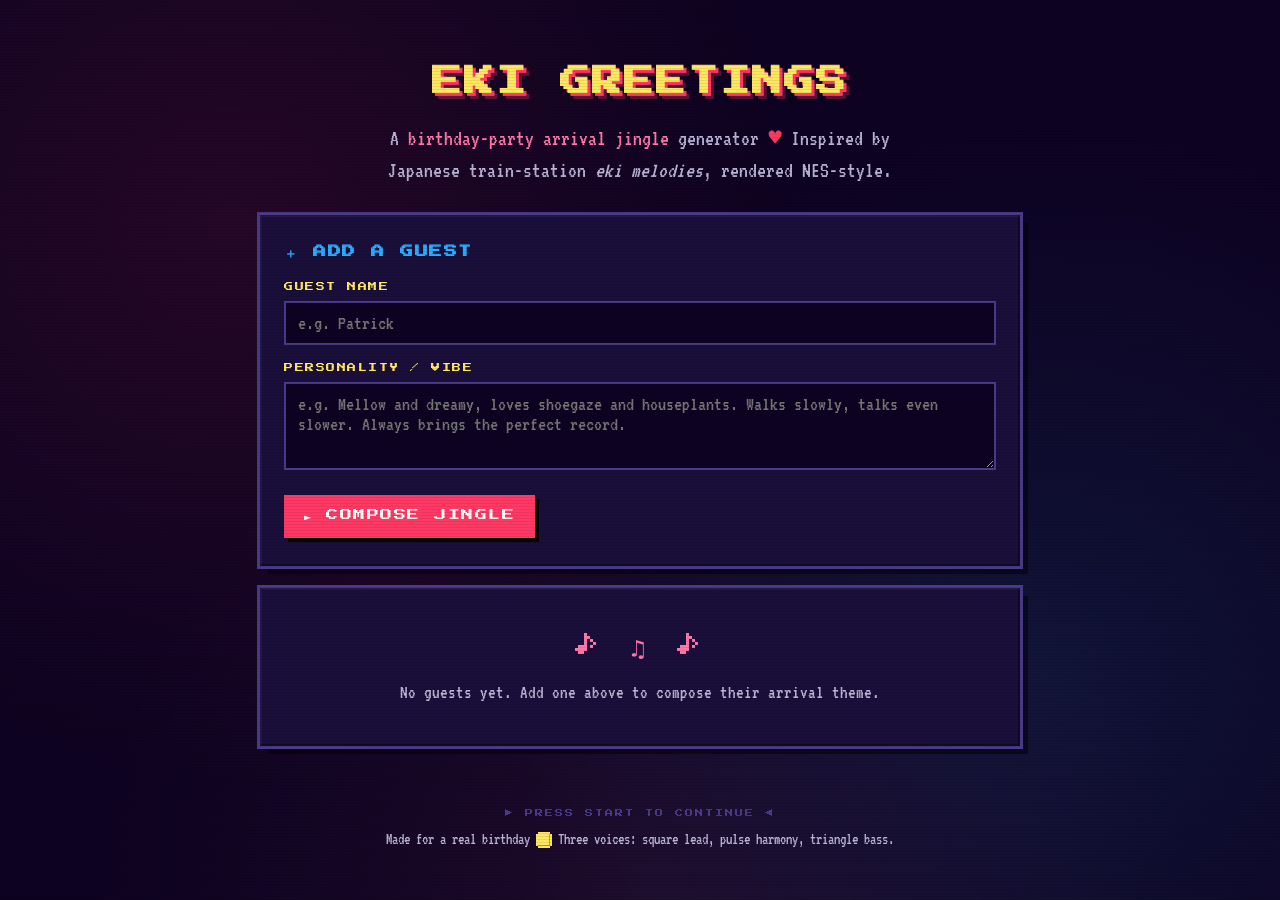
==== eki_greetings.html @ f9f4a889 "feat: add EKI Greetings birthday party jingle generator Co-Authored-By: Claude Opus 4.7 (1M context)" ====
<!DOCTYPE html>
<html lang="en">
<head>
<meta charset="UTF-8">
<meta name="viewport" content="width=device-width, initial-scale=1">
<title>EKI GREETINGS — Birthday Party Jingles</title>
<link rel="preconnect" href="https://fonts.googleapis.com">
<link rel="preconnect" href="https://fonts.gstatic.com" crossorigin>
<link href="https://fonts.googleapis.com/css2?family=Press+Start+2P&family=VT323&display=swap" rel="stylesheet">
<style>
:root {
  --bg-deep: #0d0221;
  --bg-card: #1a0f3a;
  --bg-card-light: #2a1959;
  --text: #fffefb;
  --text-dim: #b8b3d4;
  --accent-red: #ff3864;
  --accent-blue: #29adff;
  --accent-yellow: #fee761;
  --accent-green: #00e436;
  --accent-pink: #ff77a8;
  --border: #4a3a8a;
}

* { box-sizing: border-box; margin: 0; padding: 0; }

html, body { background: var(--bg-deep); }

body {
  font-family: 'VT323', monospace;
  background: var(--bg-deep);
  background-image:
    radial-gradient(circle at 18% 25%, rgba(255, 56, 100, 0.10) 0%, transparent 45%),
    radial-gradient(circle at 82% 75%, rgba(41, 173, 255, 0.10) 0%, transparent 45%),
    radial-gradient(circle at 50% 100%, rgba(255, 119, 168, 0.07) 0%, transparent 50%);
  background-attachment: fixed;
  color: var(--text);
  min-height: 100vh;
  font-size: 20px;
  line-height: 1.45;
  padding: 28px 20px;
  position: relative;
  overflow-x: hidden;
}

/* Scanline overlay */
body::before {
  content: '';
  position: fixed;
  inset: 0;
  background: repeating-linear-gradient(
    0deg,
    rgba(0, 0, 0, 0.07),
    rgba(0, 0, 0, 0.07) 1px,
    transparent 1px,
    transparent 3px
  );
  pointer-events: none;
  z-index: 1000;
}

.container {
  max-width: 760px;
  margin: 0 auto;
  position: relative;
}

header {
  text-align: center;
  padding: 32px 8px 28px;
}

h1 {
  font-family: 'Press Start 2P', monospace;
  font-size: 30px;
  color: var(--accent-yellow);
  text-shadow:
    3px 3px 0 var(--accent-red),
    6px 6px 0 rgba(255, 56, 100, 0.3);
  line-height: 1.5;
  margin-bottom: 18px;
  letter-spacing: 2px;
}

.subtitle {
  color: var(--text-dim);
  font-size: 22px;
  max-width: 520px;
  margin: 0 auto;
}

.subtitle .hl { color: var(--accent-pink); }

.heart {
  display: inline-block;
  animation: bounce 1.5s infinite;
  color: var(--accent-red);
}

@keyframes bounce {
  0%, 100% { transform: translateY(0) scale(1); }
  50% { transform: translateY(-3px) scale(1.1); }
}

/* Pixel-art card */
.pixel-card {
  background: var(--bg-card);
  padding: 28px 24px;
  margin-bottom: 22px;
  position: relative;
  box-shadow:
    0 0 0 3px var(--border),
    inset 2px 2px 0 0 rgba(255,255,255,0.04),
    inset -2px -2px 0 0 rgba(0,0,0,0.4),
    8px 8px 0 0 rgba(0,0,0,0.5);
}

.form-section h2 {
  font-family: 'Press Start 2P', monospace;
  font-size: 13px;
  color: var(--accent-blue);
  margin-bottom: 18px;
  letter-spacing: 1.5px;
}

label {
  display: block;
  font-family: 'Press Start 2P', monospace;
  font-size: 9px;
  color: var(--accent-yellow);
  margin: 16px 0 8px;
  letter-spacing: 1.5px;
}

label:first-child, .form-section label:nth-of-type(1) { margin-top: 0; }

input[type="text"], textarea {
  width: 100%;
  background: var(--bg-deep);
  border: 2px solid var(--border);
  color: var(--text);
  font-family: 'VT323', monospace;
  font-size: 20px;
  padding: 10px 12px;
  outline: none;
  transition: border-color 0.15s, background 0.15s;
}

input[type="text"]:focus, textarea:focus {
  border-color: var(--accent-pink);
  background: #18093a;
}

textarea {
  min-height: 88px;
  resize: vertical;
}

/* Buttons */
.btn {
  font-family: 'Press Start 2P', monospace;
  font-size: 12px;
  padding: 14px 20px;
  background: var(--accent-red);
  color: var(--text);
  border: none;
  cursor: pointer;
  letter-spacing: 1.5px;
  transition: transform 0.08s, box-shadow 0.08s;
  box-shadow: 4px 4px 0 #000;
  margin-top: 16px;
  text-transform: uppercase;
}

.btn:hover:not(:disabled) {
  transform: translate(-1px, -1px);
  box-shadow: 5px 5px 0 #000;
}

.btn:active:not(:disabled) {
  transform: translate(2px, 2px);
  box-shadow: 2px 2px 0 #000;
}

.btn:disabled {
  background: var(--border);
  cursor: wait;
  color: var(--text-dim);
}

.btn-play { background: var(--accent-green); color: #000; }
.btn-secondary { background: var(--accent-blue); color: #000; }
.btn-danger { background: var(--accent-red); }

.btn-small {
  font-size: 9px;
  padding: 9px 12px;
  margin-top: 0;
  box-shadow: 3px 3px 0 #000;
}

.btn-small:hover:not(:disabled) {
  transform: translate(-1px, -1px);
  box-shadow: 4px 4px 0 #000;
}

.btn-small:active:not(:disabled) {
  transform: translate(1px, 1px);
  box-shadow: 2px 2px 0 #000;
}

/* Section heading */
.section-heading {
  font-family: 'Press Start 2P', monospace;
  font-size: 12px;
  color: var(--accent-pink);
  margin: 32px 0 18px;
  letter-spacing: 1.5px;
}

/* Guest card */
.guest-card {
  background: linear-gradient(135deg, var(--bg-card) 0%, var(--bg-card-light) 100%);
  padding: 22px;
  margin-bottom: 18px;
  display: flex;
  flex-direction: column;
  gap: 16px;
  position: relative;
  box-shadow:
    0 0 0 3px var(--border),
    inset 2px 2px 0 0 rgba(255,255,255,0.04),
    8px 8px 0 0 rgba(0,0,0,0.4);
  transition: box-shadow 0.2s;
}

.guest-card.playing {
  animation: glow-pulse 1.4s ease-in-out infinite;
}

@keyframes glow-pulse {
  0%, 100% {
    box-shadow:
      0 0 0 3px var(--accent-green),
      inset 2px 2px 0 0 rgba(255,255,255,0.04),
      0 0 18px rgba(0, 228, 54, 0.35),
      8px 8px 0 0 rgba(0,0,0,0.4);
  }
  50% {
    box-shadow:
      0 0 0 3px var(--accent-green),
      inset 2px 2px 0 0 rgba(255,255,255,0.04),
      0 0 32px rgba(0, 228, 54, 0.7),
      8px 8px 0 0 rgba(0,0,0,0.4);
  }
}

.guest-header {
  display: flex;
  justify-content: space-between;
  align-items: flex-start;
  gap: 16px;
  flex-wrap: wrap;
}

.guest-info { flex: 1; min-width: 0; }

.guest-name {
  font-family: 'Press Start 2P', monospace;
  font-size: 15px;
  color: var(--accent-yellow);
  margin-bottom: 6px;
  letter-spacing: 1px;
  word-break: break-word;
  line-height: 1.4;
}

.guest-theme {
  color: var(--accent-pink);
  font-size: 22px;
  font-style: italic;
}

.guest-meta {
  color: var(--text-dim);
  font-size: 17px;
  margin-top: 4px;
  letter-spacing: 0.5px;
}

.guest-desc {
  color: var(--text-dim);
  font-size: 17px;
  margin-top: 6px;
  font-style: italic;
  opacity: 0.75;
}

.guest-actions {
  display: flex;
  gap: 8px;
  flex-shrink: 0;
  flex-wrap: wrap;
}

.action-row {
  display: flex;
  justify-content: flex-end;
  gap: 8px;
  flex-wrap: wrap;
}

/* Piano roll */
.piano-roll {
  background: #000;
  border: 2px solid var(--border);
  height: 84px;
  position: relative;
  overflow: hidden;
}

.note-block {
  position: absolute;
  border: 1px solid rgba(0,0,0,0.5);
  box-shadow: inset 0 0 0 1px rgba(255,255,255,0.15);
}

.note-block.lead { background: var(--accent-green); }
.note-block.harmony { background: var(--accent-blue); }
.note-block.bass { background: var(--accent-yellow); }

.piano-roll-legend {
  position: absolute;
  bottom: 4px;
  right: 6px;
  font-size: 12px;
  color: var(--text-dim);
  display: flex;
  gap: 10px;
  pointer-events: none;
  font-family: 'VT323', monospace;
}

.piano-roll-legend span::before {
  content: '■ ';
  display: inline;
}

.piano-roll-legend .lead-l { color: var(--accent-green); }
.piano-roll-legend .harm-l { color: var(--accent-blue); }
.piano-roll-legend .bass-l { color: var(--accent-yellow); }

.playhead {
  position: absolute;
  top: 0;
  bottom: 0;
  width: 2px;
  background: var(--accent-red);
  box-shadow: 0 0 6px var(--accent-red), 0 0 12px var(--accent-red);
  pointer-events: none;
  left: 0;
  display: none;
}

.playhead.active { display: block; }

/* Empty state */
.empty-state {
  text-align: center;
  padding: 40px 24px;
  color: var(--text-dim);
}

.empty-state-icon {
  font-family: 'Press Start 2P', monospace;
  font-size: 24px;
  margin-bottom: 16px;
  color: var(--accent-pink);
  letter-spacing: 4px;
}

.empty-state p { font-size: 19px; }

/* Loading dots */
@keyframes dots {
  0%, 20% { content: '.'; }
  40% { content: '..'; }
  60%, 100% { content: '...'; }
}

.loading::after {
  content: '.';
  animation: dots 1.2s infinite;
}

/* Error */
.error {
  background: rgba(255, 56, 100, 0.18);
  border-left: 4px solid var(--accent-red);
  color: var(--accent-red);
  padding: 12px;
  margin-top: 14px;
  font-size: 18px;
}

/* Footer */
footer {
  text-align: center;
  color: var(--text-dim);
  font-size: 16px;
  padding: 40px 16px 20px;
}

footer .tag {
  font-family: 'Press Start 2P', monospace;
  font-size: 8px;
  letter-spacing: 2px;
  color: var(--border);
  margin-bottom: 8px;
}

/* Coin sprite */
.coin {
  display: inline-block;
  width: 12px;
  height: 12px;
  background: var(--accent-yellow);
  box-shadow:
    -2px 0 0 var(--accent-yellow),
    2px 0 0 var(--accent-yellow),
    0 -2px 0 var(--accent-yellow),
    0 2px 0 var(--accent-yellow),
    inset -1px -1px 0 rgba(0,0,0,0.3);
  margin: 0 2px;
  vertical-align: middle;
}

/* Responsive */
@media (max-width: 600px) {
  body { padding: 16px 12px; font-size: 18px; }
  h1 { font-size: 19px; letter-spacing: 1px; }
  .subtitle { font-size: 20px; }
  .pixel-card { padding: 20px 16px; }
  .guest-card { padding: 18px 14px; }
  .btn { font-size: 11px; padding: 12px 16px; }
  .btn-small { font-size: 9px; padding: 8px 10px; }
  .guest-name { font-size: 13px; }
  .guest-header { flex-direction: column; gap: 12px; }
  .guest-actions { width: 100%; }
}
</style>
</head>
<body>

<div class="container">
  <header>
    <h1>EKI GREETINGS</h1>
    <p class="subtitle">A <span class="hl">birthday-party arrival jingle</span> generator <span class="heart">♥</span> Inspired by Japanese train-station <em>eki melodies</em>, rendered NES-style.</p>
  </header>

  <div class="pixel-card form-section">
    <h2>＋ ADD A GUEST</h2>
    <label for="guest-name">GUEST NAME</label>
    <input type="text" id="guest-name" placeholder="e.g. Patrick" maxlength="60" autocomplete="off">
    <label for="guest-desc">PERSONALITY / VIBE</label>
    <textarea id="guest-desc" placeholder="e.g. Mellow and dreamy, loves shoegaze and houseplants. Walks slowly, talks even slower. Always brings the perfect record." maxlength="500"></textarea>
    <button class="btn" id="generate-btn">► COMPOSE JINGLE</button>
    <div id="form-error" class="error" style="display:none"></div>
  </div>

  <div id="guest-list"></div>

  <footer>
    <p class="tag">▶ PRESS START TO CONTINUE ◀</p>
    <p>Made for a real birthday <span class="coin"></span> Three voices: square lead, pulse harmony, triangle bass.</p>
  </footer>
</div>

<script>
/* =================================================================
   CHIPTUNE SYNTHESIS — proper NES-style polyphony
   ================================================================= */
class ChiptuneSynth {
  constructor() {
    this.ctx = null;
    this.activeNodes = [];
    this.currentId = null;
    this.onStart = null;
    this.onEnd = null;
    this._endTimer = null;
  }

  init() {
    if (!this.ctx) {
      this.ctx = new (window.AudioContext || window.webkitAudioContext)();
      this.master = this.ctx.createGain();
      this.master.gain.value = 0.65;
      this.master.connect(this.ctx.destination);
      this.pulse50  = this._makePulse(0.50);
      this.pulse25  = this._makePulse(0.25);
      this.pulse125 = this._makePulse(0.125);
    }
    if (this.ctx.state === 'suspended') this.ctx.resume();
  }

  // Pulse wave via Fourier coefficients — sounds like an NES APU square channel
  _makePulse(duty) {
    const n = 32;
    const real = new Float32Array(n);
    const imag = new Float32Array(n);
    for (let i = 1; i < n; i++) {
      imag[i] = (2 / (i * Math.PI)) * Math.sin(i * Math.PI * duty);
    }
    return this.ctx.createPeriodicWave(real, imag);
  }

  noteToFreq(note) {
    if (!note || note === 'rest' || note === 'r') return 0;
    const map = { C:0,'C#':1,Db:1,D:2,'D#':3,Eb:3,E:4,F:5,'F#':6,Gb:6,G:7,'G#':8,Ab:8,A:9,'A#':10,Bb:10,B:11 };
    const m = String(note).match(/^([A-G][#b]?)(-?\d+)$/);
    if (!m) return 0;
    const semis = map[m[1]] + (parseInt(m[2]) - 4) * 12;
    return 440 * Math.pow(2, (semis - 9) / 12);
  }

  _scheduleNote(freq, startTime, duration, waveform, volume) {
    if (freq === 0 || duration <= 0.01) return;

    const osc = this.ctx.createOscillator();
    const gain = this.ctx.createGain();

    if (waveform === 'pulse50')      osc.setPeriodicWave(this.pulse50);
    else if (waveform === 'pulse25') osc.setPeriodicWave(this.pulse25);
    else if (waveform === 'pulse125')osc.setPeriodicWave(this.pulse125);
    else osc.type = waveform; // 'triangle' etc.

    osc.frequency.setValueAtTime(freq, startTime);

    // Tight chiptune ADSR
    const attack  = 0.003;
    const decay   = 0.04;
    const sustain = volume * 0.72;
    const release = Math.min(0.08, duration * 0.3);
    const sustainEnd = Math.max(startTime + attack + decay, startTime + duration - release);

    gain.gain.setValueAtTime(0, startTime);
    gain.gain.linearRampToValueAtTime(volume, startTime + attack);
    gain.gain.linearRampToValueAtTime(sustain, startTime + attack + decay);
    gain.gain.setValueAtTime(sustain, sustainEnd);
    gain.gain.linearRampToValueAtTime(0, startTime + duration);

    osc.connect(gain);
    gain.connect(this.master);
    osc.start(startTime);
    osc.stop(startTime + duration + 0.02);
    this.activeNodes.push(osc);
  }

  stop() {
    this.activeNodes.forEach(n => { try { n.stop(); } catch(e) {} });
    this.activeNodes = [];
    if (this._endTimer) { clearTimeout(this._endTimer); this._endTimer = null; }
    if (this.currentId && this.onEnd) this.onEnd(this.currentId);
    this.currentId = null;
  }

  play(jingle, id) {
    this.init();
    this.stop();

    const beat = 60 / (jingle.tempo || 140);
    const start = this.ctx.currentTime + 0.06;
    let totalDur = 0;

    const playTrack = (track, waveform, volume) => {
      if (!Array.isArray(track)) return;
      let t = 0;
      for (const ev of track) {
        if (!Array.isArray(ev) || ev.length < 2) continue;
        const [note, beats] = ev;
        const dur = (Number(beats) || 0) * beat;
        const freq = this.noteToFreq(note);
        // 94% of the slot — leaves a tiny gap for note articulation
        this._scheduleNote(freq, start + t, dur * 0.94, waveform, volume);
        t += dur;
      }
      if (t > totalDur) totalDur = t;
    };

    playTrack(jingle.lead,    'pulse50',  0.13);
    playTrack(jingle.harmony, 'pulse25',  0.085);
    playTrack(jingle.bass,    'triangle', 0.22);

    this.currentId = id;
    if (this.onStart) this.onStart(id, totalDur);
    this._endTimer = setTimeout(() => {
      if (this.onEnd) this.onEnd(id);
      this.currentId = null;
    }, (totalDur + 0.25) * 1000);
  }
}

const synth = new ChiptuneSynth();

/* =================================================================
   PERSISTENT STORAGE
   ================================================================= */
const STORAGE_KEY = 'eki_guests_v1';
let guests = [];

async function loadGuests() {
  try {
    const r = await window.storage.get(STORAGE_KEY);
    if (r && r.value) guests = JSON.parse(r.value);
  } catch (e) {
    guests = [];
  }
  render();
}

async function saveGuests() {
  try {
    await window.storage.set(STORAGE_KEY, JSON.stringify(guests));
  } catch (e) {
    console.error('Save failed', e);
  }
}

/* =================================================================
   JINGLE GENERATION VIA CLAUDE API
   ================================================================= */
async function generateJingle(name, description) {
  const system = `You are composing short 8-bit chiptune jingles in the style of Japanese train-station "eki melodies" combined with NES-era video-game music. You compose a personalized jingle for a party guest based on a description of their personality.

Compose THREE tracks:
- LEAD: square-wave melody, the main hook (range C4–C6)
- HARMONY: a counter-line or sparse harmony (range C4–B5). MAY be empty array [] if a unison melody fits the personality.
- BASS: triangle-wave bass, mostly roots and fifths with some passing tones (range C2–C4)

Constraints:
- Total length 8–16 beats (~4–7 seconds at chosen tempo)
- Tempo 110–170 BPM
- 4/4 time
- Use rhythmic variety (mix sixteenths, eighths, quarters, dotted values)
- Choose a mode/key that fits the personality: major for cheerful, natural minor for moody, lydian for dreamy/floating, mixolydian for playful/grooving, dorian for cool/jazzy, etc.
- End with a satisfying cadence — usually landing on the tonic, or an open V→I gesture
- Smooth voice leading; bass should harmonically support the melody
- Lead and harmony should be contrapuntally interesting when both present (parallel thirds/sixths, contrary motion, simple counterpoint)

Return ONLY valid JSON. No markdown fences, no commentary, no prose before or after. Exact shape:
{
  "title": "short evocative theme name (2-5 words)",
  "tempo": 140,
  "key": "C major",
  "mood": "one word for the feel",
  "lead": [["C5", 0.5], ["E5", 0.5]],
  "harmony": [["G5", 1]],
  "bass": [["C3", 1], ["G2", 1]]
}

Note format: pitch with octave like "C4", "F#5", "Bb3", OR literal "rest". Duration in beats where 1 = quarter note, 0.5 = eighth, 0.25 = sixteenth, 1.5 = dotted quarter, 2 = half.`;

  const user = `Compose an arrival jingle for this guest:

NAME: ${name}
DESCRIPTION: ${description}

Translate their personality into musical choices: energy → tempo, warmth → mode, pace → rhythmic density, vibe → melodic contour. Make it instantly memorable in five seconds.`;

  const response = await fetch("https://api.anthropic.com/v1/messages", {
    method: "POST",
    headers: { "Content-Type": "application/json" },
    body: JSON.stringify({
      model: "claude-sonnet-4-20250514",
      max_tokens: 1500,
      system,
      messages: [{ role: "user", content: user }]
    })
  });

  if (!response.ok) {
    const errText = await response.text().catch(() => '');
    throw new Error(`API ${response.status}: ${errText.slice(0,120)}`);
  }

  const data = await response.json();
  const text = (data.content || [])
    .filter(b => b.type === 'text')
    .map(b => b.text || '')
    .join('').trim();

  // Strip markdown fences if Claude added them despite instructions
  let cleaned = text
    .replace(/^```json\s*/i, '')
    .replace(/^```\s*/, '')
    .replace(/```\s*$/, '')
    .trim();

  let jingle;
  try {
    jingle = JSON.parse(cleaned);
  } catch (e) {
    // Last-ditch: find a JSON object in the response
    const m = cleaned.match(/\{[\s\S]*\}/);
    if (!m) throw new Error('Could not parse jingle response');
    jingle = JSON.parse(m[0]);
  }

  if (!Array.isArray(jingle.lead) || jingle.lead.length === 0) {
    throw new Error('Jingle missing a lead melody');
  }
  jingle.harmony = Array.isArray(jingle.harmony) ? jingle.harmony : [];
  jingle.bass    = Array.isArray(jingle.bass) ? jingle.bass : [];
  jingle.tempo   = Number(jingle.tempo) || 140;
  jingle.title   = String(jingle.title || 'untitled theme');
  jingle.key     = String(jingle.key   || '');
  jingle.mood    = String(jingle.mood  || '');

  return jingle;
}

/* =================================================================
   PIANO-ROLL RENDERING
   ================================================================= */
function renderPianoRoll(jingle) {
  const tempo = jingle.tempo || 140;
  const beat = 60 / tempo;

  const trackLens = ['lead', 'harmony', 'bass']
    .map(t => (jingle[t] || []).reduce((s, ev) => s + (Number(ev[1]) || 0), 0));
  const totalBeats = Math.max(...trackLens, 1);

  const noteMap = { C:0,'C#':1,Db:1,D:2,'D#':3,Eb:3,E:4,F:5,'F#':6,Gb:6,G:7,'G#':8,Ab:8,A:9,'A#':10,Bb:10,B:11 };
  const events = [];
  ['lead', 'harmony', 'bass'].forEach(tname => {
    let t = 0;
    (jingle[tname] || []).forEach(ev => {
      if (!Array.isArray(ev)) return;
      const [note, beats] = ev;
      const d = Number(beats) || 0;
      if (note && note !== 'rest') {
        const m = String(note).match(/^([A-G][#b]?)(-?\d+)$/);
        if (m) {
          const midi = noteMap[m[1]] + (parseInt(m[2]) + 1) * 12;
          events.push({ track: tname, t, d, midi });
        }
      }
      t += d;
    });
  });

  if (events.length === 0) return '<div class="piano-roll"><div class="playhead" data-duration="0"></div></div>';

  const midis = events.map(e => e.midi);
  const minMidi = Math.min(...midis) - 1;
  const maxMidi = Math.max(...midis) + 1;
  const range = Math.max(maxMidi - minMidi, 8);
  const innerH = 76;
  const noteH = Math.max(3, Math.floor(innerH / range));

  let html = '<div class="piano-roll">';
  events.forEach(e => {
    const left  = (e.t / totalBeats) * 100;
    const width = Math.max((e.d / totalBeats) * 100 - 0.4, 0.6);
    const top   = ((maxMidi - e.midi) / range) * innerH + 2;
    html += `<div class="note-block ${e.track}" style="left:${left}%;width:${width}%;top:${top}px;height:${noteH}px"></div>`;
  });
  html += `<div class="piano-roll-legend"><span class="lead-l">LEAD</span><span class="harm-l">HARM</span><span class="bass-l">BASS</span></div>`;
  html += `<div class="playhead" data-duration="${totalBeats * beat}"></div></div>`;
  return html;
}

/* =================================================================
   UI RENDERING
   ================================================================= */
function escapeHtml(s) {
  const d = document.createElement('div');
  d.textContent = s == null ? '' : String(s);
  return d.innerHTML;
}

function render() {
  const listEl = document.getElementById('guest-list');
  if (guests.length === 0) {
    listEl.innerHTML = `
      <div class="pixel-card empty-state">
        <div class="empty-state-icon">♪ ♫ ♪</div>
        <p>No guests yet. Add one above to compose their arrival theme.</p>
      </div>
    `;
    return;
  }

  listEl.innerHTML =
    `<h2 class="section-heading">★ GUEST LIST (${guests.length})</h2>` +
    guests.map(g => `
      <div class="guest-card" data-id="${g.id}">
        <div class="guest-header">
          <div class="guest-info">
            <div class="guest-name">${escapeHtml(g.name)}</div>
            <div class="guest-theme">"${escapeHtml(g.jingle.title)}"</div>
            <div class="guest-meta">${escapeHtml(g.jingle.key)} · ${escapeHtml(g.jingle.mood)} · ${g.jingle.tempo} BPM</div>
            ${g.description ? `<div class="guest-desc">${escapeHtml(g.description)}</div>` : ''}
          </div>
          <div class="guest-actions">
            <button class="btn btn-play btn-small" data-act="play" data-id="${g.id}">▶ PLAY</button>
          </div>
        </div>
        ${renderPianoRoll(g.jingle)}
        <div class="action-row">
          <button class="btn btn-secondary btn-small" data-act="reroll" data-id="${g.id}">↻ REROLL</button>
          <button class="btn btn-danger btn-small" data-act="delete" data-id="${g.id}">✕ DELETE</button>
        </div>
      </div>
    `).join('');
}

/* =================================================================
   HANDLERS
   ================================================================= */
function showError(msg) {
  const el = document.getElementById('form-error');
  el.textContent = msg;
  el.style.display = 'block';
}
function hideError() {
  document.getElementById('form-error').style.display = 'none';
}

async function handleGenerate() {
  const nameEl = document.getElementById('guest-name');
  const descEl = document.getElementById('guest-desc');
  const btn = document.getElementById('generate-btn');
  hideError();

  const name = nameEl.value.trim();
  const description = descEl.value.trim();
  if (!name) return showError('Please enter a name.');
  if (!description) return showError('Describe their vibe — even a sentence works.');

  // Prime audio context on this user gesture
  synth.init();

  btn.disabled = true;
  btn.innerHTML = 'COMPOSING<span class="loading"></span>';

  try {
    const jingle = await generateJingle(name, description);
    const guest = {
      id: Date.now().toString(36) + Math.random().toString(36).slice(2,6),
      name, description, jingle
    };
    guests.unshift(guest);
    await saveGuests();
    nameEl.value = '';
    descEl.value = '';
    render();
    // Auto-preview
    setTimeout(() => synth.play(jingle, guest.id), 180);
  } catch (e) {
    showError(`Couldn't compose: ${e.message}`);
  } finally {
    btn.disabled = false;
    btn.textContent = '► COMPOSE JINGLE';
  }
}

async function handleReroll(id) {
  const guest = guests.find(g => g.id === id);
  if (!guest) return;
  const card = document.querySelector(`.guest-card[data-id="${id}"]`);
  if (!card) return;
  const btn = card.querySelector('[data-act="reroll"]');
  btn.disabled = true;
  btn.innerHTML = 'RE-ROLLING<span class="loading"></span>';

  try {
    const jingle = await generateJingle(guest.name, guest.description);
    guest.jingle = jingle;
    await saveGuests();
    render();
    setTimeout(() => synth.play(jingle, id), 120);
  } catch (e) {
    showError(`Re-roll failed: ${e.message}`);
    btn.disabled = false;
    btn.innerHTML = '↻ REROLL';
  }
}

async function handleDelete(id) {
  if (synth.currentId === id) synth.stop();
  guests = guests.filter(g => g.id !== id);
  await saveGuests();
  render();
}

/* Playhead animation */
let playheadAnim = null;
function setPlayingCard(id, isPlaying) {
  document.querySelectorAll('.guest-card.playing').forEach(c => c.classList.remove('playing'));
  document.querySelectorAll('.playhead.active').forEach(p => {
    p.classList.remove('active');
    p.style.left = '0%';
  });
  if (playheadAnim) { cancelAnimationFrame(playheadAnim); playheadAnim = null; }
  if (!isPlaying) return;

  const card = document.querySelector(`.guest-card[data-id="${id}"]`);
  if (!card) return;
  card.classList.add('playing');

  const playhead = card.querySelector('.playhead');
  if (!playhead) return;
  const duration = parseFloat(playhead.dataset.duration) * 1000;
  if (!duration || duration <= 0) return;

  playhead.classList.add('active');
  const startedAt = performance.now();
  const tick = (now) => {
    const elapsed = now - startedAt;
    const pct = Math.min(elapsed / duration, 1) * 100;
    playhead.style.left = pct + '%';
    if (elapsed < duration) {
      playheadAnim = requestAnimationFrame(tick);
    }
  };
  playheadAnim = requestAnimationFrame(tick);
}

synth.onStart = (id) => setPlayingCard(id, true);
synth.onEnd   = (id) => setPlayingCard(id, false);

/* Wire up */
document.getElementById('generate-btn').addEventListener('click', handleGenerate);

document.getElementById('guest-list').addEventListener('click', (e) => {
  const btn = e.target.closest('button[data-act]');
  if (!btn) return;
  const id = btn.dataset.id;
  const act = btn.dataset.act;
  const guest = guests.find(g => g.id === id);
  if (!guest) return;
  if (act === 'play')   synth.play(guest.jingle, id);
  if (act === 'reroll') handleReroll(id);
  if (act === 'delete') handleDelete(id);
});

// Ctrl/Cmd+Enter in description = generate
document.getElementById('guest-desc').addEventListener('keydown', (e) => {
  if (e.key === 'Enter' && (e.ctrlKey || e.metaKey)) handleGenerate();
});

loadGuests();
</script>
</body>
</html>
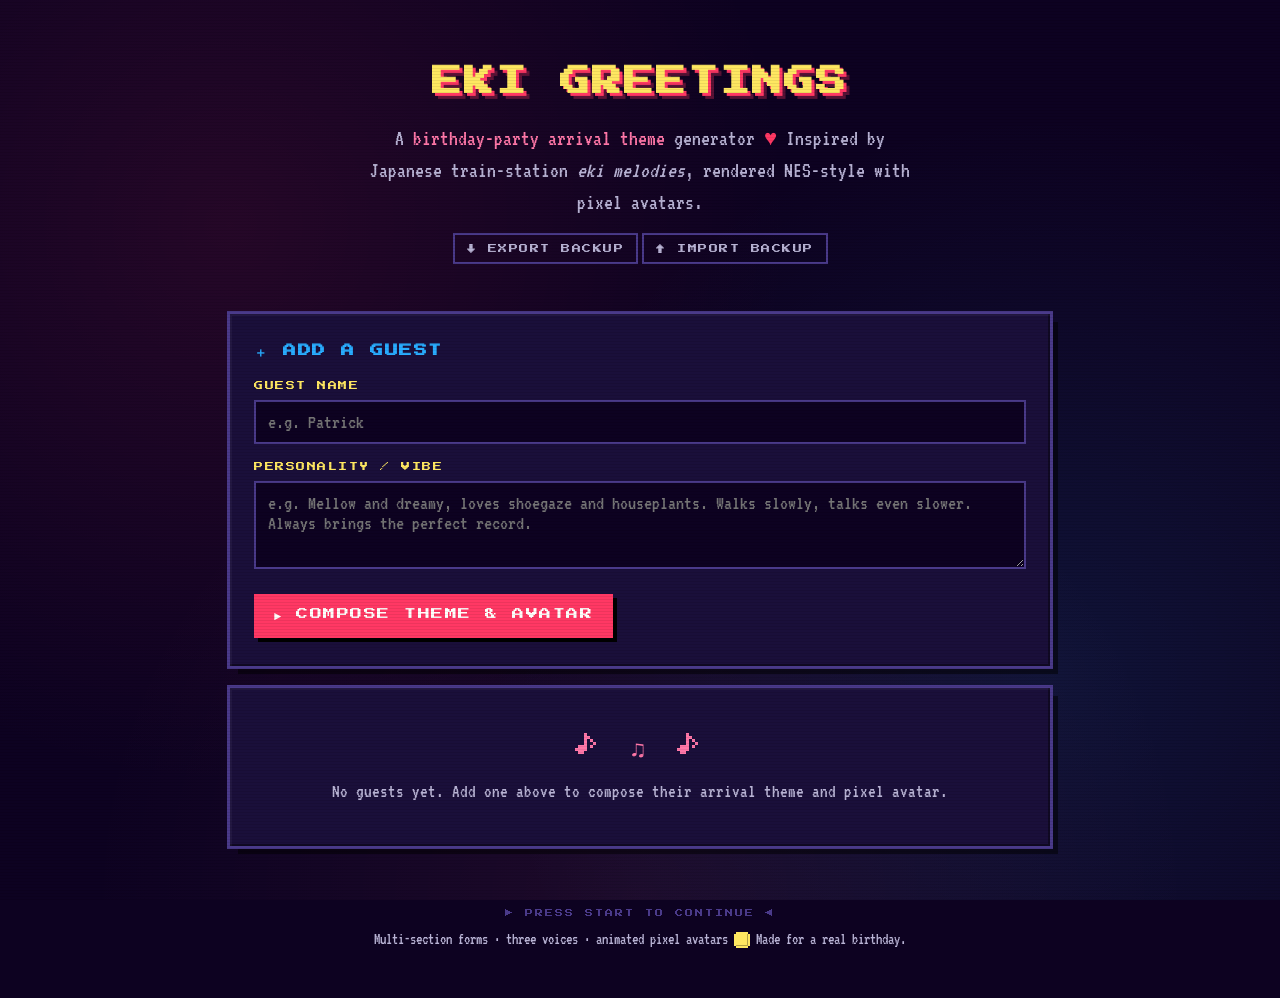
==== commit be300c59: "feat: expand jingle composition and add pixel avatar generation Co-Authored-By: Claude Opus 4.7 (1M " ====
--- a/eki_greetings.html
+++ b/eki_greetings.html
@@ -19,11 +19,11 @@
   --accent-yellow: #fee761;
   --accent-green: #00e436;
   --accent-pink: #ff77a8;
+  --accent-purple: #c77dff;
   --border: #4a3a8a;
 }
 
 * { box-sizing: border-box; margin: 0; padding: 0; }
-
 html, body { background: var(--bg-deep); }
 
 body {
@@ -43,7 +43,6 @@
   overflow-x: hidden;
 }
 
-/* Scanline overlay */
 body::before {
   content: '';
   position: fixed;
@@ -59,16 +58,9 @@
   z-index: 1000;
 }
 
-.container {
-  max-width: 760px;
-  margin: 0 auto;
-  position: relative;
-}
-
-header {
-  text-align: center;
-  padding: 32px 8px 28px;
-}
+.container { max-width: 820px; margin: 0 auto; position: relative; }
+
+header { text-align: center; padding: 32px 8px 28px; }
 
 h1 {
   font-family: 'Press Start 2P', monospace;
@@ -85,24 +77,26 @@
 .subtitle {
   color: var(--text-dim);
   font-size: 22px;
-  max-width: 520px;
+  max-width: 560px;
   margin: 0 auto;
 }
 
 .subtitle .hl { color: var(--accent-pink); }
 
-.heart {
-  display: inline-block;
-  animation: bounce 1.5s infinite;
-  color: var(--accent-red);
-}
-
+.heart { display: inline-block; animation: bounce 1.5s infinite; color: var(--accent-red); }
 @keyframes bounce {
   0%, 100% { transform: translateY(0) scale(1); }
   50% { transform: translateY(-3px) scale(1.1); }
 }
 
-/* Pixel-art card */
+.backup-bar {
+  display: flex;
+  gap: 8px;
+  justify-content: center;
+  margin: 16px auto 24px;
+  flex-wrap: wrap;
+}
+
 .pixel-card {
   background: var(--bg-card);
   padding: 28px 24px;
@@ -132,7 +126,7 @@
   letter-spacing: 1.5px;
 }
 
-label:first-child, .form-section label:nth-of-type(1) { margin-top: 0; }
+.form-section > label:first-of-type { margin-top: 0; }
 
 input[type="text"], textarea {
   width: 100%;
@@ -151,12 +145,8 @@
   background: #18093a;
 }
 
-textarea {
-  min-height: 88px;
-  resize: vertical;
-}
-
-/* Buttons */
+textarea { min-height: 88px; resize: vertical; }
+
 .btn {
   font-family: 'Press Start 2P', monospace;
   font-size: 12px;
@@ -172,25 +162,17 @@
   text-transform: uppercase;
 }
 
-.btn:hover:not(:disabled) {
-  transform: translate(-1px, -1px);
-  box-shadow: 5px 5px 0 #000;
-}
-
-.btn:active:not(:disabled) {
-  transform: translate(2px, 2px);
-  box-shadow: 2px 2px 0 #000;
-}
-
-.btn:disabled {
-  background: var(--border);
-  cursor: wait;
-  color: var(--text-dim);
-}
+.btn:hover:not(:disabled) { transform: translate(-1px, -1px); box-shadow: 5px 5px 0 #000; }
+.btn:active:not(:disabled) { transform: translate(2px, 2px); box-shadow: 2px 2px 0 #000; }
+.btn:disabled { background: var(--border); cursor: wait; color: var(--text-dim); }
 
 .btn-play { background: var(--accent-green); color: #000; }
 .btn-secondary { background: var(--accent-blue); color: #000; }
+.btn-tertiary { background: var(--accent-purple); color: #000; }
 .btn-danger { background: var(--accent-red); }
+.btn-ghost { background: transparent; box-shadow: 0 0 0 2px var(--border); color: var(--text-dim); }
+.btn-ghost:hover:not(:disabled) { box-shadow: 0 0 0 2px var(--accent-pink); color: var(--accent-pink); transform: none; }
+.btn-ghost:active:not(:disabled) { transform: none; box-shadow: 0 0 0 2px var(--accent-pink); }
 
 .btn-small {
   font-size: 9px;
@@ -198,18 +180,11 @@
   margin-top: 0;
   box-shadow: 3px 3px 0 #000;
 }
-
-.btn-small:hover:not(:disabled) {
-  transform: translate(-1px, -1px);
-  box-shadow: 4px 4px 0 #000;
-}
-
-.btn-small:active:not(:disabled) {
-  transform: translate(1px, 1px);
-  box-shadow: 2px 2px 0 #000;
-}
-
-/* Section heading */
+.btn-small:hover:not(:disabled) { transform: translate(-1px, -1px); box-shadow: 4px 4px 0 #000; }
+.btn-small:active:not(:disabled) { transform: translate(1px, 1px); box-shadow: 2px 2px 0 #000; }
+.btn-small.btn-ghost { box-shadow: 0 0 0 2px var(--border); }
+.btn-small.btn-ghost:hover:not(:disabled) { box-shadow: 0 0 0 2px var(--accent-pink); }
+
 .section-heading {
   font-family: 'Press Start 2P', monospace;
   font-size: 12px;
@@ -218,7 +193,6 @@
   letter-spacing: 1.5px;
 }
 
-/* Guest card */
 .guest-card {
   background: linear-gradient(135deg, var(--bg-card) 0%, var(--bg-card-light) 100%);
   padding: 22px;
@@ -234,36 +208,87 @@
   transition: box-shadow 0.2s;
 }
 
-.guest-card.playing {
-  animation: glow-pulse 1.4s ease-in-out infinite;
-}
+.guest-card.playing { animation: glow-pulse 1.4s ease-in-out infinite; }
 
 @keyframes glow-pulse {
-  0%, 100% {
-    box-shadow:
-      0 0 0 3px var(--accent-green),
-      inset 2px 2px 0 0 rgba(255,255,255,0.04),
-      0 0 18px rgba(0, 228, 54, 0.35),
-      8px 8px 0 0 rgba(0,0,0,0.4);
-  }
-  50% {
-    box-shadow:
-      0 0 0 3px var(--accent-green),
-      inset 2px 2px 0 0 rgba(255,255,255,0.04),
-      0 0 32px rgba(0, 228, 54, 0.7),
-      8px 8px 0 0 rgba(0,0,0,0.4);
-  }
+  0%, 100% { box-shadow: 0 0 0 3px var(--accent-green), inset 2px 2px 0 0 rgba(255,255,255,0.04), 0 0 18px rgba(0, 228, 54, 0.35), 8px 8px 0 0 rgba(0,0,0,0.4); }
+  50% { box-shadow: 0 0 0 3px var(--accent-green), inset 2px 2px 0 0 rgba(255,255,255,0.04), 0 0 32px rgba(0, 228, 54, 0.7), 8px 8px 0 0 rgba(0,0,0,0.4); }
 }
 
 .guest-header {
   display: flex;
   justify-content: space-between;
   align-items: flex-start;
-  gap: 16px;
+  gap: 18px;
   flex-wrap: wrap;
 }
 
+.guest-left {
+  display: flex;
+  gap: 18px;
+  align-items: flex-start;
+  flex: 1;
+  min-width: 0;
+}
+
 .guest-info { flex: 1; min-width: 0; }
+
+.avatar-wrap {
+  width: 96px;
+  height: 96px;
+  background: #000;
+  border: 2px solid var(--border);
+  position: relative;
+  flex-shrink: 0;
+  display: flex;
+  align-items: center;
+  justify-content: center;
+  overflow: hidden;
+}
+
+.avatar-wrap canvas {
+  width: 100%;
+  height: 100%;
+  image-rendering: pixelated;
+  image-rendering: -moz-crisp-edges;
+  image-rendering: crisp-edges;
+}
+
+.avatar-wrap.loading::after {
+  content: '';
+  position: absolute;
+  inset: 0;
+  background: linear-gradient(45deg, transparent 40%, rgba(0,228,54,0.3) 50%, transparent 60%);
+  background-size: 200% 200%;
+  animation: shimmer 1.4s linear infinite;
+}
+
+@keyframes shimmer {
+  0% { background-position: 200% 200%; }
+  100% { background-position: -100% -100%; }
+}
+
+.avatar-controls {
+  display: flex;
+  justify-content: space-between;
+  align-items: center;
+  gap: 4px;
+  margin-top: 6px;
+}
+
+.avatar-controls button {
+  background: transparent;
+  color: var(--text-dim);
+  border: 1px solid var(--border);
+  padding: 1px 6px;
+  font-family: 'Press Start 2P', monospace;
+  font-size: 8px;
+  cursor: pointer;
+}
+
+.avatar-controls button:hover:not(:disabled) { color: var(--accent-pink); border-color: var(--accent-pink); }
+.avatar-controls button:disabled { opacity: 0.3; cursor: not-allowed; }
+.avatar-controls span { font-family: 'Press Start 2P', monospace; font-size: 8px; color: var(--text-dim); }
 
 .guest-name {
   font-family: 'Press Start 2P', monospace;
@@ -275,46 +300,51 @@
   line-height: 1.4;
 }
 
-.guest-theme {
-  color: var(--accent-pink);
-  font-size: 22px;
-  font-style: italic;
-}
-
-.guest-meta {
-  color: var(--text-dim);
-  font-size: 17px;
-  margin-top: 4px;
-  letter-spacing: 0.5px;
-}
-
-.guest-desc {
-  color: var(--text-dim);
-  font-size: 17px;
-  margin-top: 6px;
-  font-style: italic;
-  opacity: 0.75;
-}
-
-.guest-actions {
-  display: flex;
-  gap: 8px;
-  flex-shrink: 0;
-  flex-wrap: wrap;
-}
+.guest-theme { color: var(--accent-pink); font-size: 22px; font-style: italic; }
+.guest-meta { color: var(--text-dim); font-size: 17px; margin-top: 4px; letter-spacing: 0.5px; }
+.guest-desc { color: var(--text-dim); font-size: 17px; margin-top: 6px; font-style: italic; opacity: 0.75; }
+
+.guest-actions { display: flex; gap: 8px; flex-shrink: 0; flex-wrap: wrap; }
 
 .action-row {
   display: flex;
-  justify-content: flex-end;
+  justify-content: space-between;
   gap: 8px;
   flex-wrap: wrap;
-}
-
-/* Piano roll */
+  align-items: center;
+}
+
+.version-controls {
+  display: flex;
+  align-items: center;
+  gap: 6px;
+  font-family: 'Press Start 2P', monospace;
+  font-size: 9px;
+  color: var(--text-dim);
+  letter-spacing: 1px;
+}
+
+.version-controls button {
+  background: transparent;
+  border: 2px solid var(--border);
+  color: var(--text-dim);
+  width: 24px;
+  height: 24px;
+  font-family: 'Press Start 2P', monospace;
+  font-size: 10px;
+  cursor: pointer;
+  display: inline-flex;
+  align-items: center;
+  justify-content: center;
+}
+
+.version-controls button:hover:not(:disabled) { border-color: var(--accent-pink); color: var(--accent-pink); }
+.version-controls button:disabled { opacity: 0.25; cursor: not-allowed; }
+
 .piano-roll {
   background: #000;
   border: 2px solid var(--border);
-  height: 84px;
+  height: 96px;
   position: relative;
   overflow: hidden;
 }
@@ -325,9 +355,29 @@
   box-shadow: inset 0 0 0 1px rgba(255,255,255,0.15);
 }
 
-.note-block.lead { background: var(--accent-green); }
+.note-block.lead    { background: var(--accent-green); }
 .note-block.harmony { background: var(--accent-blue); }
-.note-block.bass { background: var(--accent-yellow); }
+.note-block.bass    { background: var(--accent-yellow); }
+
+.section-marker {
+  position: absolute;
+  top: 0;
+  bottom: 0;
+  width: 1px;
+  background: rgba(255,119,168,0.25);
+  pointer-events: none;
+}
+
+.section-label {
+  position: absolute;
+  top: 2px;
+  font-family: 'Press Start 2P', monospace;
+  font-size: 7px;
+  color: rgba(255,119,168,0.55);
+  letter-spacing: 1px;
+  pointer-events: none;
+  padding-left: 3px;
+}
 
 .piano-roll-legend {
   position: absolute;
@@ -340,12 +390,7 @@
   pointer-events: none;
   font-family: 'VT323', monospace;
 }
-
-.piano-roll-legend span::before {
-  content: '■ ';
-  display: inline;
-}
-
+.piano-roll-legend span::before { content: '■ '; display: inline; }
 .piano-roll-legend .lead-l { color: var(--accent-green); }
 .piano-roll-legend .harm-l { color: var(--accent-blue); }
 .piano-roll-legend .bass-l { color: var(--accent-yellow); }
@@ -361,39 +406,19 @@
   left: 0;
   display: none;
 }
-
 .playhead.active { display: block; }
 
-/* Empty state */
-.empty-state {
-  text-align: center;
-  padding: 40px 24px;
-  color: var(--text-dim);
-}
-
-.empty-state-icon {
-  font-family: 'Press Start 2P', monospace;
-  font-size: 24px;
-  margin-bottom: 16px;
-  color: var(--accent-pink);
-  letter-spacing: 4px;
-}
-
+.empty-state { text-align: center; padding: 40px 24px; color: var(--text-dim); }
+.empty-state-icon { font-family: 'Press Start 2P', monospace; font-size: 24px; margin-bottom: 16px; color: var(--accent-pink); letter-spacing: 4px; }
 .empty-state p { font-size: 19px; }
 
-/* Loading dots */
 @keyframes dots {
   0%, 20% { content: '.'; }
   40% { content: '..'; }
   60%, 100% { content: '...'; }
 }
-
-.loading::after {
-  content: '.';
-  animation: dots 1.2s infinite;
-}
-
-/* Error */
+.loading::after { content: '.'; animation: dots 1.2s infinite; }
+
 .error {
   background: rgba(255, 56, 100, 0.18);
   border-left: 4px solid var(--accent-red);
@@ -403,23 +428,30 @@
   font-size: 18px;
 }
 
-/* Footer */
-footer {
-  text-align: center;
-  color: var(--text-dim);
-  font-size: 16px;
-  padding: 40px 16px 20px;
-}
-
-footer .tag {
+.toast {
+  position: fixed;
+  bottom: 24px;
+  left: 50%;
+  transform: translateX(-50%);
+  background: var(--accent-green);
+  color: #000;
   font-family: 'Press Start 2P', monospace;
-  font-size: 8px;
-  letter-spacing: 2px;
-  color: var(--border);
-  margin-bottom: 8px;
-}
-
-/* Coin sprite */
+  font-size: 11px;
+  padding: 14px 20px;
+  z-index: 2000;
+  letter-spacing: 1.5px;
+  box-shadow: 4px 4px 0 #000;
+  animation: toast-in 0.3s ease-out;
+}
+
+@keyframes toast-in {
+  from { transform: translate(-50%, 40px); opacity: 0; }
+  to { transform: translate(-50%, 0); opacity: 1; }
+}
+
+footer { text-align: center; color: var(--text-dim); font-size: 16px; padding: 40px 16px 20px; }
+footer .tag { font-family: 'Press Start 2P', monospace; font-size: 8px; letter-spacing: 2px; color: var(--border); margin-bottom: 8px; }
+
 .coin {
   display: inline-block;
   width: 12px;
@@ -435,18 +467,21 @@
   vertical-align: middle;
 }
 
-/* Responsive */
 @media (max-width: 600px) {
   body { padding: 16px 12px; font-size: 18px; }
-  h1 { font-size: 19px; letter-spacing: 1px; }
+  h1 { font-size: 18px; letter-spacing: 1px; }
   .subtitle { font-size: 20px; }
   .pixel-card { padding: 20px 16px; }
   .guest-card { padding: 18px 14px; }
   .btn { font-size: 11px; padding: 12px 16px; }
   .btn-small { font-size: 9px; padding: 8px 10px; }
   .guest-name { font-size: 13px; }
+  .guest-left { gap: 12px; }
+  .avatar-wrap { width: 72px; height: 72px; }
   .guest-header { flex-direction: column; gap: 12px; }
   .guest-actions { width: 100%; }
+  .action-row { flex-direction: column; align-items: stretch; }
+  .action-row > div { display: flex; flex-wrap: wrap; gap: 8px; justify-content: flex-end; }
 }
 </style>
 </head>
@@ -455,7 +490,12 @@
 <div class="container">
   <header>
     <h1>EKI GREETINGS</h1>
-    <p class="subtitle">A <span class="hl">birthday-party arrival jingle</span> generator <span class="heart">♥</span> Inspired by Japanese train-station <em>eki melodies</em>, rendered NES-style.</p>
+    <p class="subtitle">A <span class="hl">birthday-party arrival theme</span> generator <span class="heart">♥</span> Inspired by Japanese train-station <em>eki melodies</em>, rendered NES-style with pixel avatars.</p>
+    <div class="backup-bar">
+      <button class="btn btn-ghost btn-small" id="export-btn">↓ EXPORT BACKUP</button>
+      <button class="btn btn-ghost btn-small" id="import-btn">↑ IMPORT BACKUP</button>
+      <input type="file" id="import-file" accept="application/json" style="display:none">
+    </div>
   </header>
 
   <div class="pixel-card form-section">
@@ -464,7 +504,7 @@
     <input type="text" id="guest-name" placeholder="e.g. Patrick" maxlength="60" autocomplete="off">
     <label for="guest-desc">PERSONALITY / VIBE</label>
     <textarea id="guest-desc" placeholder="e.g. Mellow and dreamy, loves shoegaze and houseplants. Walks slowly, talks even slower. Always brings the perfect record." maxlength="500"></textarea>
-    <button class="btn" id="generate-btn">► COMPOSE JINGLE</button>
+    <button class="btn" id="generate-btn">► COMPOSE THEME &amp; AVATAR</button>
     <div id="form-error" class="error" style="display:none"></div>
   </div>
 
@@ -472,18 +512,90 @@
 
   <footer>
     <p class="tag">▶ PRESS START TO CONTINUE ◀</p>
-    <p>Made for a real birthday <span class="coin"></span> Three voices: square lead, pulse harmony, triangle bass.</p>
+    <p>Multi-section forms · three voices · animated pixel avatars <span class="coin"></span> Made for a real birthday.</p>
   </footer>
 </div>
 
 <script>
 /* =================================================================
-   CHIPTUNE SYNTHESIS — proper NES-style polyphony
+   CHIPTUNE SYNTHESIS — works on AudioContext OR OfflineAudioContext
    ================================================================= */
-class ChiptuneSynth {
+function makePulseWave(ctx, duty) {
+  const n = 32;
+  const real = new Float32Array(n);
+  const imag = new Float32Array(n);
+  for (let i = 1; i < n; i++) {
+    imag[i] = (2 / (i * Math.PI)) * Math.sin(i * Math.PI * duty);
+  }
+  return ctx.createPeriodicWave(real, imag);
+}
+
+const NOTE_MAP = { C:0,'C#':1,Db:1,D:2,'D#':3,Eb:3,E:4,F:5,'F#':6,Gb:6,G:7,'G#':8,Ab:8,A:9,'A#':10,Bb:10,B:11 };
+
+function noteToFreq(note) {
+  if (!note || note === 'rest' || note === 'r') return 0;
+  const m = String(note).match(/^([A-G][#b]?)(-?\d+)$/);
+  if (!m) return 0;
+  const semis = NOTE_MAP[m[1]] + (parseInt(m[2]) - 4) * 12;
+  return 440 * Math.pow(2, (semis - 9) / 12);
+}
+
+function scheduleNote(ctx, dest, freq, startTime, duration, waveform, volume, periodicWaves) {
+  if (freq === 0 || duration <= 0.01) return null;
+  const osc = ctx.createOscillator();
+  const gain = ctx.createGain();
+  if (waveform === 'pulse50') osc.setPeriodicWave(periodicWaves.p50);
+  else if (waveform === 'pulse25') osc.setPeriodicWave(periodicWaves.p25);
+  else osc.type = waveform;
+  osc.frequency.setValueAtTime(freq, startTime);
+  const attack = 0.003;
+  const decay = 0.04;
+  const sustain = volume * 0.72;
+  const release = Math.min(0.08, duration * 0.3);
+  const sustainEnd = Math.max(startTime + attack + decay, startTime + duration - release);
+  gain.gain.setValueAtTime(0, startTime);
+  gain.gain.linearRampToValueAtTime(volume, startTime + attack);
+  gain.gain.linearRampToValueAtTime(sustain, startTime + attack + decay);
+  gain.gain.setValueAtTime(sustain, sustainEnd);
+  gain.gain.linearRampToValueAtTime(0, startTime + duration);
+  osc.connect(gain);
+  gain.connect(dest);
+  osc.start(startTime);
+  osc.stop(startTime + duration + 0.02);
+  return osc;
+}
+
+function scheduleJingle(ctx, dest, jingle, startTime, periodicWaves) {
+  const beat = 60 / (jingle.tempo || 140);
+  const oscs = [];
+  let totalDur = 0;
+
+  const playTrack = (track, waveform, volume) => {
+    if (!Array.isArray(track)) return;
+    let t = 0;
+    for (const ev of track) {
+      if (!Array.isArray(ev) || ev.length < 2) continue;
+      const [note, beats] = ev;
+      const dur = (Number(beats) || 0) * beat;
+      const freq = noteToFreq(note);
+      const osc = scheduleNote(ctx, dest, freq, startTime + t, dur * 0.94, waveform, volume, periodicWaves);
+      if (osc) oscs.push(osc);
+      t += dur;
+    }
+    if (t > totalDur) totalDur = t;
+  };
+
+  playTrack(jingle.lead,    'pulse50',  0.13);
+  playTrack(jingle.harmony, 'pulse25',  0.085);
+  playTrack(jingle.bass,    'triangle', 0.22);
+
+  return { oscs, totalDur };
+}
+
+class LiveSynth {
   constructor() {
     this.ctx = null;
-    this.activeNodes = [];
+    this.activeOscs = [];
     this.currentId = null;
     this.onStart = null;
     this.onEnd = null;
@@ -496,69 +608,14 @@
       this.master = this.ctx.createGain();
       this.master.gain.value = 0.65;
       this.master.connect(this.ctx.destination);
-      this.pulse50  = this._makePulse(0.50);
-      this.pulse25  = this._makePulse(0.25);
-      this.pulse125 = this._makePulse(0.125);
+      this.pw = { p50: makePulseWave(this.ctx, 0.50), p25: makePulseWave(this.ctx, 0.25) };
     }
     if (this.ctx.state === 'suspended') this.ctx.resume();
   }
 
-  // Pulse wave via Fourier coefficients — sounds like an NES APU square channel
-  _makePulse(duty) {
-    const n = 32;
-    const real = new Float32Array(n);
-    const imag = new Float32Array(n);
-    for (let i = 1; i < n; i++) {
-      imag[i] = (2 / (i * Math.PI)) * Math.sin(i * Math.PI * duty);
-    }
-    return this.ctx.createPeriodicWave(real, imag);
-  }
-
-  noteToFreq(note) {
-    if (!note || note === 'rest' || note === 'r') return 0;
-    const map = { C:0,'C#':1,Db:1,D:2,'D#':3,Eb:3,E:4,F:5,'F#':6,Gb:6,G:7,'G#':8,Ab:8,A:9,'A#':10,Bb:10,B:11 };
-    const m = String(note).match(/^([A-G][#b]?)(-?\d+)$/);
-    if (!m) return 0;
-    const semis = map[m[1]] + (parseInt(m[2]) - 4) * 12;
-    return 440 * Math.pow(2, (semis - 9) / 12);
-  }
-
-  _scheduleNote(freq, startTime, duration, waveform, volume) {
-    if (freq === 0 || duration <= 0.01) return;
-
-    const osc = this.ctx.createOscillator();
-    const gain = this.ctx.createGain();
-
-    if (waveform === 'pulse50')      osc.setPeriodicWave(this.pulse50);
-    else if (waveform === 'pulse25') osc.setPeriodicWave(this.pulse25);
-    else if (waveform === 'pulse125')osc.setPeriodicWave(this.pulse125);
-    else osc.type = waveform; // 'triangle' etc.
-
-    osc.frequency.setValueAtTime(freq, startTime);
-
-    // Tight chiptune ADSR
-    const attack  = 0.003;
-    const decay   = 0.04;
-    const sustain = volume * 0.72;
-    const release = Math.min(0.08, duration * 0.3);
-    const sustainEnd = Math.max(startTime + attack + decay, startTime + duration - release);
-
-    gain.gain.setValueAtTime(0, startTime);
-    gain.gain.linearRampToValueAtTime(volume, startTime + attack);
-    gain.gain.linearRampToValueAtTime(sustain, startTime + attack + decay);
-    gain.gain.setValueAtTime(sustain, sustainEnd);
-    gain.gain.linearRampToValueAtTime(0, startTime + duration);
-
-    osc.connect(gain);
-    gain.connect(this.master);
-    osc.start(startTime);
-    osc.stop(startTime + duration + 0.02);
-    this.activeNodes.push(osc);
-  }
-
   stop() {
-    this.activeNodes.forEach(n => { try { n.stop(); } catch(e) {} });
-    this.activeNodes = [];
+    this.activeOscs.forEach(n => { try { n.stop(); } catch(e) {} });
+    this.activeOscs = [];
     if (this._endTimer) { clearTimeout(this._endTimer); this._endTimer = null; }
     if (this.currentId && this.onEnd) this.onEnd(this.currentId);
     this.currentId = null;
@@ -567,30 +624,9 @@
   play(jingle, id) {
     this.init();
     this.stop();
-
-    const beat = 60 / (jingle.tempo || 140);
-    const start = this.ctx.currentTime + 0.06;
-    let totalDur = 0;
-
-    const playTrack = (track, waveform, volume) => {
-      if (!Array.isArray(track)) return;
-      let t = 0;
-      for (const ev of track) {
-        if (!Array.isArray(ev) || ev.length < 2) continue;
-        const [note, beats] = ev;
-        const dur = (Number(beats) || 0) * beat;
-        const freq = this.noteToFreq(note);
-        // 94% of the slot — leaves a tiny gap for note articulation
-        this._scheduleNote(freq, start + t, dur * 0.94, waveform, volume);
-        t += dur;
-      }
-      if (t > totalDur) totalDur = t;
-    };
-
-    playTrack(jingle.lead,    'pulse50',  0.13);
-    playTrack(jingle.harmony, 'pulse25',  0.085);
-    playTrack(jingle.bass,    'triangle', 0.22);
-
+    const startTime = this.ctx.currentTime + 0.06;
+    const { oscs, totalDur } = scheduleJingle(this.ctx, this.master, jingle, startTime, this.pw);
+    this.activeOscs = oscs;
     this.currentId = id;
     if (this.onStart) this.onStart(id, totalDur);
     this._endTimer = setTimeout(() => {
@@ -600,18 +636,107 @@
   }
 }
 
-const synth = new ChiptuneSynth();
+const synth = new LiveSynth();
 
 /* =================================================================
-   PERSISTENT STORAGE
+   WAV RENDERING via OfflineAudioContext
+   ================================================================= */
+async function renderJingleToWav(jingle) {
+  const sampleRate = 44100;
+  const beat = 60 / (jingle.tempo || 140);
+  const trackLens = ['lead', 'harmony', 'bass']
+    .map(t => (jingle[t] || []).reduce((s, ev) => s + (Number(ev[1]) || 0), 0));
+  const totalBeats = Math.max(...trackLens, 1);
+  const durationSec = totalBeats * beat + 0.6;
+  const offline = new OfflineAudioContext(2, Math.ceil(durationSec * sampleRate), sampleRate);
+  const master = offline.createGain();
+  master.gain.value = 0.65;
+  master.connect(offline.destination);
+  const pw = { p50: makePulseWave(offline, 0.50), p25: makePulseWave(offline, 0.25) };
+  scheduleJingle(offline, master, jingle, 0.05, pw);
+  const buffer = await offline.startRendering();
+  return audioBufferToWavBlob(buffer);
+}
+
+function audioBufferToWavBlob(buffer) {
+  const numChannels = buffer.numberOfChannels;
+  const sampleRate = buffer.sampleRate;
+  const samples = buffer.length;
+  const bytesPerSample = 2;
+  const dataLength = samples * numChannels * bytesPerSample;
+  const ab = new ArrayBuffer(44 + dataLength);
+  const view = new DataView(ab);
+
+  const writeString = (offset, str) => {
+    for (let i = 0; i < str.length; i++) view.setUint8(offset + i, str.charCodeAt(i));
+  };
+  writeString(0, 'RIFF');
+  view.setUint32(4, 36 + dataLength, true);
+  writeString(8, 'WAVE');
+  writeString(12, 'fmt ');
+  view.setUint32(16, 16, true);
+  view.setUint16(20, 1, true);
+  view.setUint16(22, numChannels, true);
+  view.setUint32(24, sampleRate, true);
+  view.setUint32(28, sampleRate * numChannels * bytesPerSample, true);
+  view.setUint16(32, numChannels * bytesPerSample, true);
+  view.setUint16(34, 16, true);
+  writeString(36, 'data');
+  view.setUint32(40, dataLength, true);
+
+  const channels = [];
+  for (let c = 0; c < numChannels; c++) channels.push(buffer.getChannelData(c));
+  let offset = 44;
+  for (let i = 0; i < samples; i++) {
+    for (let c = 0; c < numChannels; c++) {
+      let s = Math.max(-1, Math.min(1, channels[c][i]));
+      view.setInt16(offset, s < 0 ? s * 0x8000 : s * 0x7FFF, true);
+      offset += 2;
+    }
+  }
+  return new Blob([ab], { type: 'audio/wav' });
+}
+
+/* =================================================================
+   STORAGE (v1 schema preserved, migrates on read — same key)
    ================================================================= */
 const STORAGE_KEY = 'eki_guests_v1';
 let guests = [];
 
+function migrateGuest(g) {
+  if (g.jingles && Array.isArray(g.jingles)) {
+    return {
+      id: g.id,
+      name: g.name,
+      description: g.description,
+      jingles: g.jingles,
+      currentJingleIndex: Math.min(g.currentJingleIndex || 0, g.jingles.length - 1),
+      avatars: Array.isArray(g.avatars) ? g.avatars : [],
+      currentAvatarIndex: g.currentAvatarIndex || 0
+    };
+  }
+  // Old schema { jingle: {...} } — convert to versions array, preserving data
+  const jingles = g.jingle ? [{ ...g.jingle, createdAt: Date.now() }] : [];
+  return {
+    id: g.id,
+    name: g.name,
+    description: g.description,
+    jingles,
+    currentJingleIndex: 0,
+    avatars: [],
+    currentAvatarIndex: 0
+  };
+}
+
 async function loadGuests() {
   try {
     const r = await window.storage.get(STORAGE_KEY);
-    if (r && r.value) guests = JSON.parse(r.value);
+    if (r && r.value) {
+      const raw = JSON.parse(r.value);
+      const needsMigration = raw.some(g => !g.jingles);
+      guests = raw.map(migrateGuest);
+      if (needsMigration) await saveGuests();
+    }
   } catch (e) {
     guests = [];
   }
@@ -627,52 +752,72 @@
 }
 
 /* =================================================================
-   JINGLE GENERATION VIA CLAUDE API
+   API: JINGLE GENERATION (longer, with musical form)
    ================================================================= */
 async function generateJingle(name, description) {
-  const system = `You are composing short 8-bit chiptune jingles in the style of Japanese train-station "eki melodies" combined with NES-era video-game music. You compose a personalized jingle for a party guest based on a description of their personality.
-
-Compose THREE tracks:
-- LEAD: square-wave melody, the main hook (range C4–C6)
-- HARMONY: a counter-line or sparse harmony (range C4–B5). MAY be empty array [] if a unison melody fits the personality.
-- BASS: triangle-wave bass, mostly roots and fifths with some passing tones (range C2–C4)
-
-Constraints:
-- Total length 8–16 beats (~4–7 seconds at chosen tempo)
-- Tempo 110–170 BPM
-- 4/4 time
-- Use rhythmic variety (mix sixteenths, eighths, quarters, dotted values)
-- Choose a mode/key that fits the personality: major for cheerful, natural minor for moody, lydian for dreamy/floating, mixolydian for playful/grooving, dorian for cool/jazzy, etc.
-- End with a satisfying cadence — usually landing on the tonic, or an open V→I gesture
-- Smooth voice leading; bass should harmonically support the melody
-- Lead and harmony should be contrapuntally interesting when both present (parallel thirds/sixths, contrary motion, simple counterpoint)
-
-Return ONLY valid JSON. No markdown fences, no commentary, no prose before or after. Exact shape:
+  const system = `You are composing extended 8-bit chiptune themes in the style of Japanese train-station "eki melodies" combined with NES-era game music. You compose a personalized arrival theme for a party guest with proper musical form.
+
+THREE TRACKS:
+- LEAD: square-wave melody, primary thematic content (range C4–C6)
+- HARMONY: counter-line, parallel intervals, or sparse harmony (range C4–B5). MAY be [] for sections where unison fits.
+- BASS: triangle-wave bass, mostly roots and fifths with passing tones (range C2–C4)
+
+FORM & LENGTH:
+- Total: 32–56 beats (~14–24 seconds at typical tempos)
+- Tempo 110–170 BPM, 4/4 time
+- Use a clear multi-section form. Good choices:
+  * AABA (jazz standard — A, A, contrasting B "bridge", A reprise)
+  * ABA' (classical — theme, contrast, varied return)
+  * ABCA (theme, departure, development, return)
+- Each section 8–14 beats
+- Sections must be musically distinct — change at least 2 of: mode, register, rhythmic density, melodic contour, voice texture
+
+MOTIVIC DEVELOPMENT (crucial — this is what makes it memorable):
+- Build the A section from 1–2 short motifs (3–5 notes each)
+- In B/C sections or development, TRANSFORM the motifs: transpose, invert, fragment, augment (slow down), diminute (speed up), ornament, sequence
+- Reprise should clearly recall A — exact, varied, or ornamented
+- End with V→I or IV→I cadence; melody resolves to scale degree 1 (or 3/5 for an open feel)
+
+TEXTURE / ORCHESTRATION across sections:
+- Vary which voice carries the lead melody (voice exchange) — e.g., harmony takes the melody in B
+- Harmony can drop out for thinner texture
+- Bass might walk under busy lead, or hold a pedal point
+- Use rhythmic variety: mix sixteenths, eighths, quarters, dotted values, occasional triplets via close eighths
+
+CHOICES INSPIRED BY THE GUEST:
+- Energy → tempo
+- Warmth/mood → mode (major, natural/harmonic minor, dorian, mixolydian, lydian, phrygian)
+- Pace → rhythmic density
+- Vibe → melodic contour and intervallic character
+
+Return ONLY valid JSON. No markdown, no commentary. Exact shape:
 {
   "title": "short evocative theme name (2-5 words)",
   "tempo": 140,
   "key": "C major",
-  "mood": "one word for the feel",
-  "lead": [["C5", 0.5], ["E5", 0.5]],
-  "harmony": [["G5", 1]],
-  "bass": [["C3", 1], ["G2", 1]]
-}
-
-Note format: pitch with octave like "C4", "F#5", "Bb3", OR literal "rest". Duration in beats where 1 = quarter note, 0.5 = eighth, 0.25 = sixteenth, 1.5 = dotted quarter, 2 = half.`;
-
-  const user = `Compose an arrival jingle for this guest:
+  "mood": "one word",
+  "form": "AABA",
+  "sections": [{"label":"A","start":0,"length":8},{"label":"A","start":8,"length":8},{"label":"B","start":16,"length":8},{"label":"A","start":24,"length":8}],
+  "lead": [["C5", 0.5], ...],
+  "harmony": [["E5", 0.5], ...],
+  "bass": [["C3", 1], ...]
+}
+
+Note format: pitch with octave like "C4", "F#5", "Bb3", or literal "rest". Durations in beats: 1=quarter, 0.5=eighth, 0.25=sixteenth, 1.5=dotted quarter, 2=half. Track totals should align (they play simultaneously).`;
+
+  const user = `Compose an arrival theme for this guest:
 
 NAME: ${name}
 DESCRIPTION: ${description}
 
-Translate their personality into musical choices: energy → tempo, warmth → mode, pace → rhythmic density, vibe → melodic contour. Make it instantly memorable in five seconds.`;
+Translate their personality into musical choices, then construct a piece with clear sections and motivic development so the piece feels composed, not just strung together. Make it instantly memorable.`;
 
   const response = await fetch("https://api.anthropic.com/v1/messages", {
     method: "POST",
     headers: { "Content-Type": "application/json" },
     body: JSON.stringify({
       model: "claude-sonnet-4-20250514",
-      max_tokens: 1500,
+      max_tokens: 4000,
       system,
       messages: [{ role: "user", content: user }]
     })
@@ -689,48 +834,200 @@
     .map(b => b.text || '')
     .join('').trim();
 
-  // Strip markdown fences if Claude added them despite instructions
-  let cleaned = text
-    .replace(/^```json\s*/i, '')
-    .replace(/^```\s*/, '')
-    .replace(/```\s*$/, '')
-    .trim();
-
+  let cleaned = text.replace(/^```json\s*/i, '').replace(/^```\s*/, '').replace(/```\s*$/, '').trim();
   let jingle;
   try {
     jingle = JSON.parse(cleaned);
   } catch (e) {
-    // Last-ditch: find a JSON object in the response
     const m = cleaned.match(/\{[\s\S]*\}/);
-    if (!m) throw new Error('Could not parse jingle response');
+    if (!m) throw new Error('Could not parse jingle JSON');
     jingle = JSON.parse(m[0]);
   }
 
-  if (!Array.isArray(jingle.lead) || jingle.lead.length === 0) {
-    throw new Error('Jingle missing a lead melody');
-  }
+  if (!Array.isArray(jingle.lead) || jingle.lead.length === 0) throw new Error('Jingle missing lead melody');
   jingle.harmony = Array.isArray(jingle.harmony) ? jingle.harmony : [];
   jingle.bass    = Array.isArray(jingle.bass) ? jingle.bass : [];
   jingle.tempo   = Number(jingle.tempo) || 140;
   jingle.title   = String(jingle.title || 'untitled theme');
   jingle.key     = String(jingle.key   || '');
   jingle.mood    = String(jingle.mood  || '');
-
+  jingle.form    = String(jingle.form  || '');
+  jingle.sections = Array.isArray(jingle.sections) ? jingle.sections : [];
+  jingle.createdAt = Date.now();
   return jingle;
 }
 
 /* =================================================================
-   PIANO-ROLL RENDERING
+   API: AVATAR GENERATION (24x24 pixel sprite, 2-frame loop)
+   ================================================================= */
+async function generateAvatar(name, description) {
+  const system = `You design 16-bit style pixel art character avatars for a party "select character" screen. The avatar should reflect the guest's personality. Output as a hex-indexed palette + frame data.
+
+OUTPUT FORMAT — 24x24 pixel sprite, 2 frames for subtle idle animation:
+- Palette: array of 4–12 colors. Index 0 must be "transparent". Indices 1–15 are hex colors like "#ff3864".
+- Each frame is exactly 24 rows, each row exactly 24 characters.
+- Each character is a single hex digit (0-9, a-f) representing the palette index.
+
+Return ONLY valid JSON in this shape:
+{
+  "palette": ["transparent", "#1d2b53", "#ff004d", "#fee761", "#00e436", "#7e2553", "#ffccaa", "#ffffff"],
+  "frames": [
+    ["000000000000000000000000", "000000111111110000000000", ...24 rows total...],
+    ["000000000000000000000000", ...24 rows for frame 2...]
+  ],
+  "fps": 3
+}
+
+DESIGN RULES:
+- Use a clear pixel-art silhouette. Center the figure horizontally; place head in upper third, body below.
+- 16-bit style: chunky shapes, 1-pixel shading/outlines, but NOT single-pixel noise.
+- Frame 2 differs subtly from frame 1 to suggest idle motion: head tilt, eye blink, hair sway, breathing bob, hand wave, twinkling accessory. NOT a totally different pose.
+- The character can be human, animal, robot, monster, anthropomorphic object, abstract creature — whatever fits the personality.
+- Use a 1-pixel outline (usually the darkest palette color) so the silhouette reads clearly against the black background.
+- Background pixels are index 0 (transparent).
+
+EXAMPLE STYLE (format reminder):
+A row like "00000111111100000000" means: 5 transparent, 7 pixels of palette index 1, then transparent.
+A row like "001112222221110000" means: 2 transparent, 3 of color 1, 6 of color 2, 3 of color 1, etc.
+
+Design an avatar for this guest:
+
+NAME: ${name}
+DESCRIPTION: ${description}
+
+Capture their essence as a chunky, charming 16-bit character. Think Mega Man, EarthBound, or Final Fantasy IV portrait energy.`;
+
+  const user = `Design the pixel avatar for: ${name}\n\nPersonality: ${description}`;
+
+  const response = await fetch("https://api.anthropic.com/v1/messages", {
+    method: "POST",
+    headers: { "Content-Type": "application/json" },
+    body: JSON.stringify({
+      model: "claude-sonnet-4-20250514",
+      max_tokens: 4000,
+      system,
+      messages: [{ role: "user", content: user }]
+    })
+  });
+
+  if (!response.ok) {
+    const errText = await response.text().catch(() => '');
+    throw new Error(`Avatar API ${response.status}: ${errText.slice(0,120)}`);
+  }
+
+  const data = await response.json();
+  const text = (data.content || [])
+    .filter(b => b.type === 'text')
+    .map(b => b.text || '')
+    .join('').trim();
+
+  let cleaned = text.replace(/^```json\s*/i, '').replace(/^```\s*/, '').replace(/```\s*$/, '').trim();
+  let avatar;
+  try { avatar = JSON.parse(cleaned); }
+  catch (e) {
+    const m = cleaned.match(/\{[\s\S]*\}/);
+    if (!m) throw new Error('Could not parse avatar JSON');
+    avatar = JSON.parse(m[0]);
+  }
+
+  if (!Array.isArray(avatar.palette)) throw new Error('Avatar missing palette');
+  if (!Array.isArray(avatar.frames) || avatar.frames.length === 0) throw new Error('Avatar missing frames');
+
+  // Normalize: pad/truncate each row to 24 chars, ensure 24 rows per frame
+  avatar.frames = avatar.frames.map(frame => {
+    if (!Array.isArray(frame)) return Array(24).fill('000000000000000000000000');
+    const rows = frame.slice(0, 24).map(r => {
+      const str = String(r).toLowerCase();
+      return (str + '000000000000000000000000').slice(0, 24);
+    });
+    while (rows.length < 24) rows.push('000000000000000000000000');
+    return rows;
+  });
+  avatar.fps = Number(avatar.fps) || 3;
+  avatar.width = 24;
+  avatar.height = 24;
+  avatar.createdAt = Date.now();
+  return avatar;
+}
+
+/* =================================================================
+   AVATAR RENDERING (canvas with animated frames)
+   ================================================================= */
+const avatarAnimations = new Map();
+
+function renderAvatar(canvas, avatar) {
+  if (!avatar) return;
+  const ctx = canvas.getContext('2d');
+  ctx.imageSmoothingEnabled = false;
+  const W = avatar.width || 24, H = avatar.height || 24;
+  canvas.width = W;
+  canvas.height = H;
+
+  const drawFrame = (frameIdx) => {
+    ctx.clearRect(0, 0, W, H);
+    const frame = avatar.frames[frameIdx % avatar.frames.length];
+    if (!frame) return;
+    for (let y = 0; y < H; y++) {
+      const row = frame[y] || '';
+      for (let x = 0; x < W; x++) {
+        const ch = row[x];
+        if (!ch || ch === '0') continue;
+        const idx = parseInt(ch, 16);
+        if (isNaN(idx)) continue;
+        const color = avatar.palette[idx];
+        if (!color || color === 'transparent') continue;
+        ctx.fillStyle = color;
+        ctx.fillRect(x, y, 1, 1);
+      }
+    }
+  };
+
+  const existing = avatarAnimations.get(canvas);
+  if (existing) cancelAnimationFrame(existing.raf);
+
+  if (avatar.frames.length === 1) {
+    drawFrame(0);
+    return;
+  }
+
+  const fps = Math.max(1, Math.min(12, avatar.fps || 3));
+  const frameDur = 1000 / fps;
+  let lastSwitch = performance.now();
+  let frameIdx = 0;
+  drawFrame(0);
+
+  const tick = (now) => {
+    if (now - lastSwitch >= frameDur) {
+      frameIdx = (frameIdx + 1) % avatar.frames.length;
+      drawFrame(frameIdx);
+      lastSwitch = now;
+    }
+    const raf = requestAnimationFrame(tick);
+    avatarAnimations.set(canvas, { raf, frameIdx });
+  };
+  const raf = requestAnimationFrame(tick);
+  avatarAnimations.set(canvas, { raf, frameIdx });
+}
+
+function mountAvatars() {
+  document.querySelectorAll('canvas[data-avatar-guest]').forEach(c => {
+    const guestId = c.dataset.avatarGuest;
+    const guest = guests.find(g => g.id === guestId);
+    if (!guest || !guest.avatars[guest.currentAvatarIndex]) return;
+    renderAvatar(c, guest.avatars[guest.currentAvatarIndex]);
+  });
+}
+
+/* =================================================================
+   PIANO-ROLL RENDERING (with section markers)
    ================================================================= */
 function renderPianoRoll(jingle) {
   const tempo = jingle.tempo || 140;
   const beat = 60 / tempo;
-
   const trackLens = ['lead', 'harmony', 'bass']
     .map(t => (jingle[t] || []).reduce((s, ev) => s + (Number(ev[1]) || 0), 0));
   const totalBeats = Math.max(...trackLens, 1);
 
-  const noteMap = { C:0,'C#':1,Db:1,D:2,'D#':3,Eb:3,E:4,F:5,'F#':6,Gb:6,G:7,'G#':8,Ab:8,A:9,'A#':10,Bb:10,B:11 };
   const events = [];
   ['lead', 'harmony', 'bass'].forEach(tname => {
     let t = 0;
@@ -741,7 +1038,7 @@
       if (note && note !== 'rest') {
         const m = String(note).match(/^([A-G][#b]?)(-?\d+)$/);
         if (m) {
-          const midi = noteMap[m[1]] + (parseInt(m[2]) + 1) * 12;
+          const midi = NOTE_MAP[m[1]] + (parseInt(m[2]) + 1) * 12;
           events.push({ track: tname, t, d, midi });
         }
       }
@@ -755,16 +1052,27 @@
   const minMidi = Math.min(...midis) - 1;
   const maxMidi = Math.max(...midis) + 1;
   const range = Math.max(maxMidi - minMidi, 8);
-  const innerH = 76;
+  const innerH = 88;
   const noteH = Math.max(3, Math.floor(innerH / range));
 
   let html = '<div class="piano-roll">';
+
+  if (Array.isArray(jingle.sections) && jingle.sections.length > 0) {
+    jingle.sections.forEach((sec, i) => {
+      const start = Number(sec.start) || 0;
+      const left = (start / totalBeats) * 100;
+      if (i > 0) html += `<div class="section-marker" style="left:${left}%"></div>`;
+      html += `<div class="section-label" style="left:${left}%">${escapeHtml(sec.label || '')}</div>`;
+    });
+  }
+
   events.forEach(e => {
     const left  = (e.t / totalBeats) * 100;
-    const width = Math.max((e.d / totalBeats) * 100 - 0.4, 0.6);
-    const top   = ((maxMidi - e.midi) / range) * innerH + 2;
+    const width = Math.max((e.d / totalBeats) * 100 - 0.3, 0.5);
+    const top   = ((maxMidi - e.midi) / range) * innerH + 4;
     html += `<div class="note-block ${e.track}" style="left:${left}%;width:${width}%;top:${top}px;height:${noteH}px"></div>`;
   });
+
   html += `<div class="piano-roll-legend"><span class="lead-l">LEAD</span><span class="harm-l">HARM</span><span class="bass-l">BASS</span></div>`;
   html += `<div class="playhead" data-duration="${totalBeats * beat}"></div></div>`;
   return html;
@@ -780,12 +1088,15 @@
 }
 
 function render() {
+  avatarAnimations.forEach(a => cancelAnimationFrame(a.raf));
+  avatarAnimations.clear();
+
   const listEl = document.getElementById('guest-list');
   if (guests.length === 0) {
     listEl.innerHTML = `
       <div class="pixel-card empty-state">
         <div class="empty-state-icon">♪ ♫ ♪</div>
-        <p>No guests yet. Add one above to compose their arrival theme.</p>
+        <p>No guests yet. Add one above to compose their arrival theme and pixel avatar.</p>
       </div>
     `;
     return;
@@ -793,26 +1104,66 @@
 
   listEl.innerHTML =
     `<h2 class="section-heading">★ GUEST LIST (${guests.length})</h2>` +
-    guests.map(g => `
-      <div class="guest-card" data-id="${g.id}">
-        <div class="guest-header">
+    guests.map(g => renderGuestCard(g)).join('');
+
+  mountAvatars();
+}
+
+function renderGuestCard(g) {
+  const jingle = g.jingles[g.currentJingleIndex];
+  const avatar = g.avatars[g.currentAvatarIndex];
+  const jCount = g.jingles.length;
+  const aCount = g.avatars.length;
+
+  const avatarInner = avatar
+    ? `<canvas data-avatar-guest="${g.id}"></canvas>`
+    : `<div style="color:var(--text-dim);font-family:'Press Start 2P';font-size:8px;text-align:center;line-height:1.5">NO<br>AVATAR<br>YET</div>`;
+
+  return `
+    <div class="guest-card" data-id="${g.id}">
+      <div class="guest-header">
+        <div class="guest-left">
+          <div style="display:flex;flex-direction:column;gap:0">
+            <div class="avatar-wrap" id="avatar-wrap-${g.id}">
+              ${avatarInner}
+            </div>
+            ${aCount > 1 ? `
+              <div class="avatar-controls">
+                <button data-act="prevAvatar" data-id="${g.id}" ${g.currentAvatarIndex === 0 ? 'disabled' : ''}>◀</button>
+                <span>${g.currentAvatarIndex + 1}/${aCount}</span>
+                <button data-act="nextAvatar" data-id="${g.id}" ${g.currentAvatarIndex >= aCount - 1 ? 'disabled' : ''}>▶</button>
+              </div>
+            ` : ''}
+          </div>
           <div class="guest-info">
             <div class="guest-name">${escapeHtml(g.name)}</div>
-            <div class="guest-theme">"${escapeHtml(g.jingle.title)}"</div>
-            <div class="guest-meta">${escapeHtml(g.jingle.key)} · ${escapeHtml(g.jingle.mood)} · ${g.jingle.tempo} BPM</div>
+            <div class="guest-theme">"${escapeHtml(jingle.title)}"</div>
+            <div class="guest-meta">${escapeHtml(jingle.key)} · ${escapeHtml(jingle.mood)} · ${jingle.tempo} BPM${jingle.form ? ' · ' + escapeHtml(jingle.form) : ''}</div>
             ${g.description ? `<div class="guest-desc">${escapeHtml(g.description)}</div>` : ''}
           </div>
-          <div class="guest-actions">
-            <button class="btn btn-play btn-small" data-act="play" data-id="${g.id}">▶ PLAY</button>
-          </div>
         </div>
-        ${renderPianoRoll(g.jingle)}
-        <div class="action-row">
-          <button class="btn btn-secondary btn-small" data-act="reroll" data-id="${g.id}">↻ REROLL</button>
-          <button class="btn btn-danger btn-small" data-act="delete" data-id="${g.id}">✕ DELETE</button>
+        <div class="guest-actions">
+          <button class="btn btn-play btn-small" data-act="play" data-id="${g.id}">▶ PLAY</button>
         </div>
       </div>
-    `).join('');
+
+      ${renderPianoRoll(jingle)}
+
+      <div class="action-row">
+        <div class="version-controls">
+          <button data-act="prevJingle" data-id="${g.id}" ${g.currentJingleIndex === 0 ? 'disabled' : ''}>◀</button>
+          <span>JINGLE ${g.currentJingleIndex + 1} / ${jCount}</span>
+          <button data-act="nextJingle" data-id="${g.id}" ${g.currentJingleIndex >= jCount - 1 ? 'disabled' : ''}>▶</button>
+        </div>
+        <div style="display:flex;gap:8px;flex-wrap:wrap">
+          <button class="btn btn-secondary btn-small" data-act="rerollJingle" data-id="${g.id}">↻ NEW JINGLE</button>
+          <button class="btn btn-tertiary btn-small" data-act="rerollAvatar" data-id="${g.id}">↻ NEW AVATAR</button>
+          <button class="btn btn-ghost btn-small" data-act="downloadWav" data-id="${g.id}">↓ WAV</button>
+          <button class="btn btn-danger btn-small" data-act="delete" data-id="${g.id}">✕</button>
+        </div>
+      </div>
+    </div>
+  `;
 }
 
 /* =================================================================
@@ -823,8 +1174,15 @@
   el.textContent = msg;
   el.style.display = 'block';
 }
-function hideError() {
-  document.getElementById('form-error').style.display = 'none';
+function hideError() { document.getElementById('form-error').style.display = 'none'; }
+
+function toast(msg, color) {
+  const t = document.createElement('div');
+  t.className = 'toast';
+  t.textContent = msg;
+  if (color) t.style.background = color;
+  document.body.appendChild(t);
+  setTimeout(() => t.remove(), 2400);
 }
 
 async function handleGenerate() {
@@ -838,52 +1196,86 @@
   if (!name) return showError('Please enter a name.');
   if (!description) return showError('Describe their vibe — even a sentence works.');
 
-  // Prime audio context on this user gesture
   synth.init();
-
   btn.disabled = true;
   btn.innerHTML = 'COMPOSING<span class="loading"></span>';
 
-  try {
-    const jingle = await generateJingle(name, description);
-    const guest = {
-      id: Date.now().toString(36) + Math.random().toString(36).slice(2,6),
-      name, description, jingle
-    };
-    guests.unshift(guest);
-    await saveGuests();
+  const [jingleResult, avatarResult] = await Promise.allSettled([
+    generateJingle(name, description),
+    generateAvatar(name, description)
+  ]);
+
+  if (jingleResult.status === 'rejected') {
+    btn.disabled = false;
+    btn.textContent = '► COMPOSE THEME & AVATAR';
+    return showError(`Couldn't compose jingle: ${jingleResult.reason?.message || 'unknown'}`);
+  }
+
+  const guest = {
+    id: Date.now().toString(36) + Math.random().toString(36).slice(2,6),
+    name,
+    description,
+    jingles: [jingleResult.value],
+    currentJingleIndex: 0,
+    avatars: avatarResult.status === 'fulfilled' ? [avatarResult.value] : [],
+    currentAvatarIndex: 0
+  };
+  guests.unshift(guest);
+  await saveGuests();
+
+  if (avatarResult.status === 'rejected') {
+    showError(`Jingle saved, but avatar failed: ${avatarResult.reason?.message || 'unknown'}. Try "↻ NEW AVATAR".`);
+  } else {
     nameEl.value = '';
     descEl.value = '';
-    render();
-    // Auto-preview
-    setTimeout(() => synth.play(jingle, guest.id), 180);
-  } catch (e) {
-    showError(`Couldn't compose: ${e.message}`);
-  } finally {
-    btn.disabled = false;
-    btn.textContent = '► COMPOSE JINGLE';
-  }
-}
-
-async function handleReroll(id) {
+  }
+
+  render();
+  btn.disabled = false;
+  btn.textContent = '► COMPOSE THEME & AVATAR';
+
+  setTimeout(() => synth.play(jingleResult.value, guest.id), 200);
+}
+
+async function handleRerollJingle(id) {
   const guest = guests.find(g => g.id === id);
   if (!guest) return;
   const card = document.querySelector(`.guest-card[data-id="${id}"]`);
-  if (!card) return;
-  const btn = card.querySelector('[data-act="reroll"]');
-  btn.disabled = true;
-  btn.innerHTML = 'RE-ROLLING<span class="loading"></span>';
+  const btn = card?.querySelector('[data-act="rerollJingle"]');
+  if (btn) { btn.disabled = true; btn.innerHTML = 'REROLLING<span class="loading"></span>'; }
 
   try {
     const jingle = await generateJingle(guest.name, guest.description);
-    guest.jingle = jingle;
+    guest.jingles.push(jingle);
+    guest.currentJingleIndex = guest.jingles.length - 1;
     await saveGuests();
     render();
-    setTimeout(() => synth.play(jingle, id), 120);
+    setTimeout(() => synth.play(jingle, id), 150);
   } catch (e) {
-    showError(`Re-roll failed: ${e.message}`);
-    btn.disabled = false;
-    btn.innerHTML = '↻ REROLL';
+    showError(`Reroll failed: ${e.message}`);
+    if (btn) { btn.disabled = false; btn.innerHTML = '↻ NEW JINGLE'; }
+  }
+}
+
+async function handleRerollAvatar(id) {
+  const guest = guests.find(g => g.id === id);
+  if (!guest) return;
+  const card = document.querySelector(`.guest-card[data-id="${id}"]`);
+  const wrap = card?.querySelector('.avatar-wrap');
+  const btn = card?.querySelector('[data-act="rerollAvatar"]');
+  if (wrap) wrap.classList.add('loading');
+  if (btn) { btn.disabled = true; btn.innerHTML = 'PIXELING<span class="loading"></span>'; }
+
+  try {
+    const avatar = await generateAvatar(guest.name, guest.description);
+    guest.avatars.push(avatar);
+    guest.currentAvatarIndex = guest.avatars.length - 1;
+    await saveGuests();
+    render();
+  } catch (e) {
+    showError(`Avatar reroll failed: ${e.message}`);
+    if (wrap) wrap.classList.remove('loading');
+    if (btn) { btn.disabled = false; btn.innerHTML = '↻ NEW AVATAR'; }
   }
 }
 
@@ -894,21 +1286,111 @@
   render();
 }
 
-/* Playhead animation */
+function handlePrevJingle(id) {
+  const g = guests.find(g => g.id === id);
+  if (g && g.currentJingleIndex > 0) { g.currentJingleIndex--; saveGuests(); render(); }
+}
+function handleNextJingle(id) {
+  const g = guests.find(g => g.id === id);
+  if (g && g.currentJingleIndex < g.jingles.length - 1) { g.currentJingleIndex++; saveGuests(); render(); }
+}
+function handlePrevAvatar(id) {
+  const g = guests.find(g => g.id === id);
+  if (g && g.currentAvatarIndex > 0) { g.currentAvatarIndex--; saveGuests(); render(); }
+}
+function handleNextAvatar(id) {
+  const g = guests.find(g => g.id === id);
+  if (g && g.currentAvatarIndex < g.avatars.length - 1) { g.currentAvatarIndex++; saveGuests(); render(); }
+}
+
+function sanitizeFilename(s) {
+  return String(s).replace(/[^a-z0-9 _-]/gi, '').replace(/\s+/g, '_').slice(0, 60) || 'untitled';
+}
+
+function triggerDownload(blob, filename) {
+  const url = URL.createObjectURL(blob);
+  const a = document.createElement('a');
+  a.href = url;
+  a.download = filename;
+  document.body.appendChild(a);
+  a.click();
+  setTimeout(() => { document.body.removeChild(a); URL.revokeObjectURL(url); }, 100);
+}
+
+async function handleDownloadWav(id) {
+  const guest = guests.find(g => g.id === id);
+  if (!guest) return;
+  const jingle = guest.jingles[guest.currentJingleIndex];
+  const btn = document.querySelector(`.guest-card[data-id="${id}"] [data-act="downloadWav"]`);
+  if (btn) { btn.disabled = true; btn.innerHTML = 'RENDERING<span class="loading"></span>'; }
+  try {
+    const blob = await renderJingleToWav(jingle);
+    const fname = `${sanitizeFilename(guest.name)}-${sanitizeFilename(jingle.title)}.wav`;
+    triggerDownload(blob, fname);
+    toast('WAV DOWNLOADED ♪');
+  } catch (e) {
+    showError(`WAV render failed: ${e.message}`);
+  } finally {
+    if (btn) { btn.disabled = false; btn.innerHTML = '↓ WAV'; }
+  }
+}
+
+function handleExportBackup() {
+  const payload = {
+    type: 'eki_greetings_backup',
+    version: 2,
+    exportedAt: new Date().toISOString(),
+    guests
+  };
+  const blob = new Blob([JSON.stringify(payload, null, 2)], { type: 'application/json' });
+  const stamp = new Date().toISOString().replace(/[:.]/g, '-').slice(0, 19);
+  triggerDownload(blob, `eki-greetings-backup-${stamp}.json`);
+  toast(`BACKUP SAVED (${guests.length} GUESTS) ♪`);
+}
+
+function handleImportClick() {
+  document.getElementById('import-file').click();
+}
+
+async function handleImportFile(e) {
+  const file = e.target.files[0];
+  if (!file) return;
+  try {
+    const text = await file.text();
+    const data = JSON.parse(text);
+    if (!data || !Array.isArray(data.guests)) throw new Error('Invalid backup file');
+
+    const incoming = data.guests.map(migrateGuest);
+    if (guests.length === 0) {
+      guests = incoming;
+    } else {
+      const map = new Map(guests.map(g => [g.id, g]));
+      incoming.forEach(g => map.set(g.id, g));
+      guests = Array.from(map.values());
+    }
+    await saveGuests();
+    render();
+    toast(`IMPORTED ${incoming.length} GUESTS ♪`);
+  } catch (err) {
+    showError(`Import failed: ${err.message}`);
+  } finally {
+    e.target.value = '';
+  }
+}
+
+/* =================================================================
+   PLAYHEAD ANIMATION
+   ================================================================= */
 let playheadAnim = null;
 function setPlayingCard(id, isPlaying) {
   document.querySelectorAll('.guest-card.playing').forEach(c => c.classList.remove('playing'));
-  document.querySelectorAll('.playhead.active').forEach(p => {
-    p.classList.remove('active');
-    p.style.left = '0%';
-  });
+  document.querySelectorAll('.playhead.active').forEach(p => { p.classList.remove('active'); p.style.left = '0%'; });
   if (playheadAnim) { cancelAnimationFrame(playheadAnim); playheadAnim = null; }
   if (!isPlaying) return;
 
   const card = document.querySelector(`.guest-card[data-id="${id}"]`);
   if (!card) return;
   card.classList.add('playing');
-
   const playhead = card.querySelector('.playhead');
   if (!playhead) return;
   const duration = parseFloat(playhead.dataset.duration) * 1000;
@@ -920,9 +1402,7 @@
     const elapsed = now - startedAt;
     const pct = Math.min(elapsed / duration, 1) * 100;
     playhead.style.left = pct + '%';
-    if (elapsed < duration) {
-      playheadAnim = requestAnimationFrame(tick);
-    }
+    if (elapsed < duration) playheadAnim = requestAnimationFrame(tick);
   };
   playheadAnim = requestAnimationFrame(tick);
 }
@@ -930,8 +1410,13 @@
 synth.onStart = (id) => setPlayingCard(id, true);
 synth.onEnd   = (id) => setPlayingCard(id, false);
 
-/* Wire up */
+/* =================================================================
+   WIRE UP
+   ================================================================= */
 document.getElementById('generate-btn').addEventListener('click', handleGenerate);
+document.getElementById('export-btn').addEventListener('click', handleExportBackup);
+document.getElementById('import-btn').addEventListener('click', handleImportClick);
+document.getElementById('import-file').addEventListener('change', handleImportFile);
 
 document.getElementById('guest-list').addEventListener('click', (e) => {
   const btn = e.target.closest('button[data-act]');
@@ -940,12 +1425,19 @@
   const act = btn.dataset.act;
   const guest = guests.find(g => g.id === id);
   if (!guest) return;
-  if (act === 'play')   synth.play(guest.jingle, id);
-  if (act === 'reroll') handleReroll(id);
-  if (act === 'delete') handleDelete(id);
+  switch (act) {
+    case 'play':           synth.play(guest.jingles[guest.currentJingleIndex], id); break;
+    case 'rerollJingle':   handleRerollJingle(id); break;
+    case 'rerollAvatar':   handleRerollAvatar(id); break;
+    case 'downloadWav':    handleDownloadWav(id); break;
+    case 'delete':         handleDelete(id); break;
+    case 'prevJingle':     handlePrevJingle(id); break;
+    case 'nextJingle':     handleNextJingle(id); break;
+    case 'prevAvatar':     handlePrevAvatar(id); break;
+    case 'nextAvatar':     handleNextAvatar(id); break;
+  }
 });
 
-// Ctrl/Cmd+Enter in description = generate
 document.getElementById('guest-desc').addEventListener('keydown', (e) => {
   if (e.key === 'Enter' && (e.ctrlKey || e.metaKey)) handleGenerate();
 });
